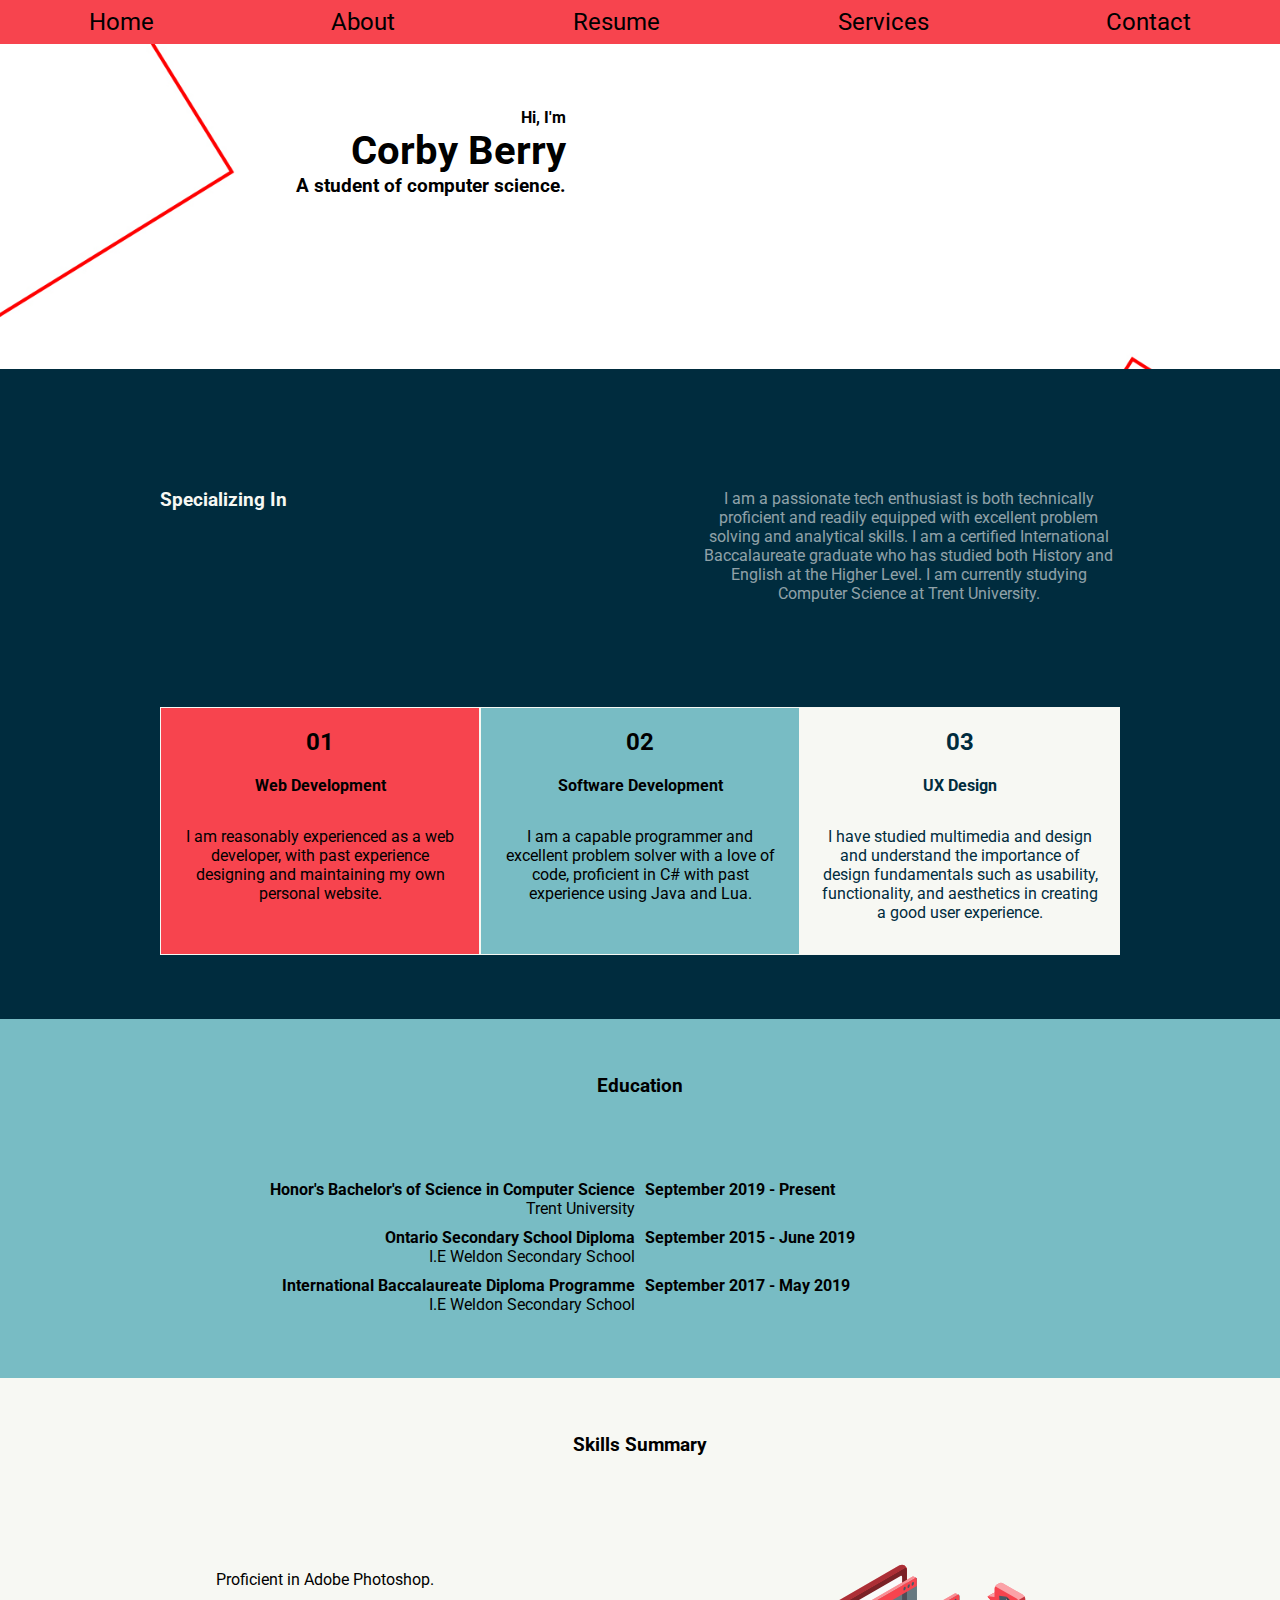
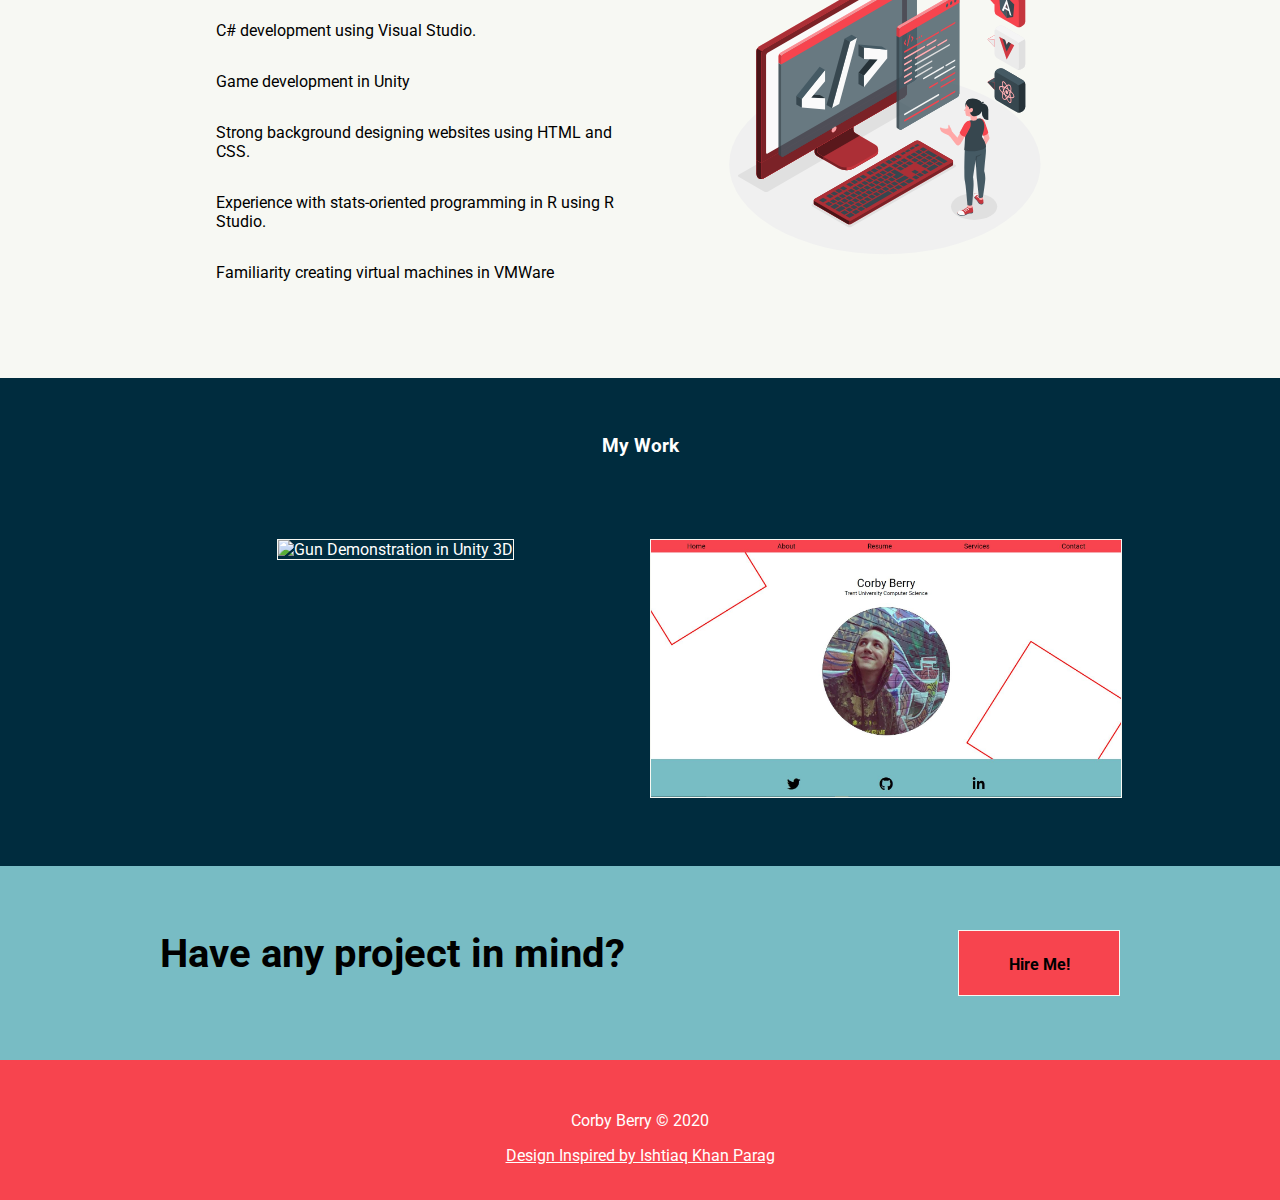
==== resume.html @ 4a59c62b "fiox" ====
<!DOCTYPE html>
<html lang="en">
<head>
    <link rel="stylesheet" href="style.css" />
    <meta charset="UTF-8">
    <script src="https://kit.fontawesome.com/0c60a75a75.js" crossorigin="anonymous"></script>
    <meta name="viewport" content="width=device-width, initial-scale=1.0">
    <title>Resume</title>
</head>
<body>

<!--Navbar-->
<nav>
    <ul>
        <a href="index.html"><li>Home</li></a>
        <a href=""><li>About</li></a>
        <a href="resume.html"><li>Resume</li></a>
        <a href=""><li>Services</li></a>
        <a href=""><li>Contact</li></a>
    </ul>
</nav>
<!--Page Body-->
<div class="layout center">
    <div>
        <header>
            <div class="grid-2">
                <div class="showcase cv" >
                    <div>Hi, I'm</div>
                    <div class="title">
                        Corby Berry
                    </div>
                    <div class="text">
                        A student of computer science.
                    </div>
                    
                </div>
                <div class="ico center">
                    <i class="fas fa-laptop-code fa-10x"></i>
                </div>
            </div>
            
        </header>
    </div>
<!--Specializing-->
    <div class ="section1">
        <div class="col container">
            <h3 class ="section-title">Specializing In</h3>
            <p>I am a passionate tech enthusiast is both technically proficient and readily equipped with excellent problem solving
                and analytical skills. I am a certified International Baccalaureate graduate who has studied both History and
                English at the Higher Level. I am currently studying Computer Science at Trent University.</p>
        </div>
        <div class="container grid-3 gapless">
            <div class ="accent">
                <h2>01</h2>
                <p class = normal>Web Development</p>
                <p class="desc">I am reasonably experienced as a web developer, with past experience designing and maintaining my own personal website.</p>
            </div>
            <div class = accent-bright>
                <h2>02</h2>
                <p class=normal>Software Development</p>
                <p class="desc">I am a capable programmer and excellent problem solver with a love of code, proficient in C# with past experience using Java and Lua.</p>
            </div>
            <div class = accent-dark>
                <h2>03</h2>
                <p class="normal">UX Design</p>
                <p class="desc">I have studied multimedia and design and understand the importance of design fundamentals such as usability, functionality, and aesthetics in creating a good user experience.</p>
            </div>
        </div>
    </div>
<!--Education-->
    <div class = "section2">
        <h3 class ="section-title">Education</h3>
        <div class="grid-3-2 container">
             <div class = "school">
                <div class="normal">Honor's Bachelor's of Science in Computer Science</div>
                <div>Trent University</div>
             </div>
                <div class="date">
                    September 2019 - Present
                </div>
             <div class = "school">
                <div class = "normal">Ontario Secondary School Diploma</div>
                <div>I.E Weldon Secondary School</div>
             </div>
                <div class="date">September 2015 - June 2019</div>
             <div class = "school">
                <div class = "normal">International Baccalaureate Diploma Programme</div>
                <div>I.E Weldon Secondary School</div>
             </div>
                <div class="date">September 2017 - May 2019</div>
        </div>
    </div>
<!--Skills-->
    <div class="section3">
        <h3 class ="section-title">Skills Summary</h3>
        <div class="grid-2 container center">
            <div>
                <ul class = "skills">
                    <li>Proficient in Adobe Photoshop.</li>
                    <li>C# development using Visual Studio.</li>
                    <li>Game development in Unity</li>
                    <li>Strong background designing websites using HTML and CSS.</li>
                    <li>Experience with stats-oriented programming in R using R Studio.</li>
                    <li>Familiarity creating virtual machines in VMWare</li>
                </ul>
            </div>
            <div>
                <img src="images/code.svg" alt="Person overseeing a large computer">
            </div>
        </div>
    </div>
<!--Work-->
    <div class="section4">
        <h3>My Work</h3>
            <div>
                <div class="grid-2 container">
                    <div>
                        <img src="https://i.gyazo.com/0b9e546daf45c6cdcbc0eeaf5a6f6036.gif" alt="Gun Demonstration in Unity 3D"/></a>
                    </div>
                    <div>
                        <img src="images/sitescrsh.JPG" alt="Screenshot of main page">
                    </div>
                </div>
            </div>
        </div>
    <div>
        <div class="section5">
            <div class="col container">
                <div class = "title bold">
                    Have any project in mind?
                </div>
                <a href="">
                    <div class = "hire">
                        <div>
                            Hire Me!
                        </div> 
                    </div>  
                </a>
                
            </div> 
        </div>
    </div>
    <footer class="">
        <p>Corby Berry &copy; 2020</p>
        <a href = "https://dribbble.com/shots/4661799-Portfolio-UI-Vol-III/attachments/1052750">Design Inspired by Ishtiaq Khan Parag</a>
    </footer>
</div>
---- style.css ----
@import url('https://fonts.googleapis.com/css2?family=Roboto&display=swap');

:root{
    --background-color: #F7F8F3;
    --hover-color: #f3f3f39a;
    --accent-main:#F7444E;
    --accent-bright: #78BCC4;
    --accent-dark: #002C3E;
}
body{
    font-family: Roboto;
    height: 100%;
    background: url("images/sitebg.jpg") no-repeat center fixed;
    background-size: cover;
    margin: 0;
    padding: 0;
}

/* Navbar */

nav {
    font-size: 1.5rem;
    background-color: var(--accent-main);
}
nav ul{
    list-style-type: none;
    display: flex;
    justify-content: space-around;
    margin: 0;
    padding: 0;
}
nav ul a{
    text-decoration: none;
    color: black;
}
nav ul li{
    cursor: pointer;
    padding: 0.5rem;
    flex: auto;
    text-align: center;
}
nav ul li:hover{
    background-color: var(--hover-color);
}

/* Showcase */

.showcase{
    display: flex;
    flex-direction: column;
    vertical-align: middle;
    text-align: center;
    margin: 5vw 5vw 5vw 5vw;
}
.profile{
    border-radius: solid black 1px;
    align-self: center;
    border-radius: 50%;
    border: solid black 1px;
}
.title{
    font-size: 2.5rem;
}
.text{
    font-size: 1.2rem;
    padding-bottom: 2em;
}

/* Socials */

.container { /* Container for grid items*/
    max-width: 960px;
    margin:auto;
    overflow: hidden;
    text-align: center;
    padding: 4rem 1rem;
}
.container a{
    color: black;
    text-decoration: none;
}
.grid-3 { /* Lays items out in grid */
    display: grid;
    grid-gap: 20px;
    grid-template-columns: 1fr 1fr 1fr;
}
.socials{
    background-color: var(--accent-bright);
}

/* About */

.about{
    background-color: var(--accent-dark);
    color: var(--background-color);
}
.grid-2 {
    display: grid;
    grid-gap: 20px;
    grid-template-columns: 1fr 1fr;
}
.center {
    text-align: center;
    margin: auto
}

/* Footer */

footer{
    color: white;
    background-color: #F7444E;
    padding: 2.2rem;
    margin: 0;
}

footer a{
    color: white;
}
/*******************/
/******Resume*******/
/*******************/
.intro{
    font-size: 3rem;
    font-weight: 700;
    text-align: center;
    margin-top: 5vw;
}
.layout{
    display: grid;
    grid-template-rows: 0.5fr 1fr 0.5fr;
}
.col{
    display: flex;
    justify-content: space-between;
}
.col p{
    width: 33vw;
    position: relative;
    top: 4.5vh;
    color: var(--hover-color);
}
.cv{
    text-align: right;
    font-weight: bolder;
}
.ico{
    padding-right: 20vw;
}
.grid-2 ul{
    list-style: none;
}
.grid-3-2{
    display: grid;
    grid-template-rows: 1fr 1fr 1fr;
    grid-template-columns: 1fr 1fr;
    grid-gap: 10px;
}
.school{
    text-align: right;
}
.date{
    text-align: left;
    font-weight: bolder;
}
.section1{
    background-color: var(--accent-dark);
}
.skills li{
    text-align: left;
    padding: 1em;
}
.section2{
    background-color: var(--accent-bright);
    margin: 0;
    padding: 0;
}
.section3{
    background-color: var(--background-color);
}
.section3 img{
    width: 70%;
    height: auto;
}
.section4{
    background-color: var(--accent-dark);
    color: white;
}
.section5{
    background-color: var(--accent-bright);
    font-weight: bold;
}
.hire{
    background-color: var(--accent-main);
    border: solid var(--background-color) 1px;
    height: 4rem;
    width: 10rem;
}
.hire div{
    padding: 1.5rem;
}
.hire:hover{
    color: var(--hover-color);
}
.layout h3{
    padding-top: 2em;
}
.normal{
    font-weight: bolder;
}
.section1 h3{
    color: var(--background-color);
}
.section h3 {
    text-decoration: underline;
}
.section1 .grid-3 div{
    border: solid var(--background-color) 1px;
}
.section4 img{
    width: 100%;
    height: auto;
    border: solid var(--background-color) 1px;
}
.gapless{
    grid-gap: 0px;
}
.desc{
    padding: 1rem;
}
.accent{
    background-color: var(--accent-main);
}
.accent-bright{
    background-color: var(--accent-bright);
}
.accent-dark{
    background-color: var(--background-color);
    color: var(--accent-dark);
}
.content{
    max-width: 100vw;
}
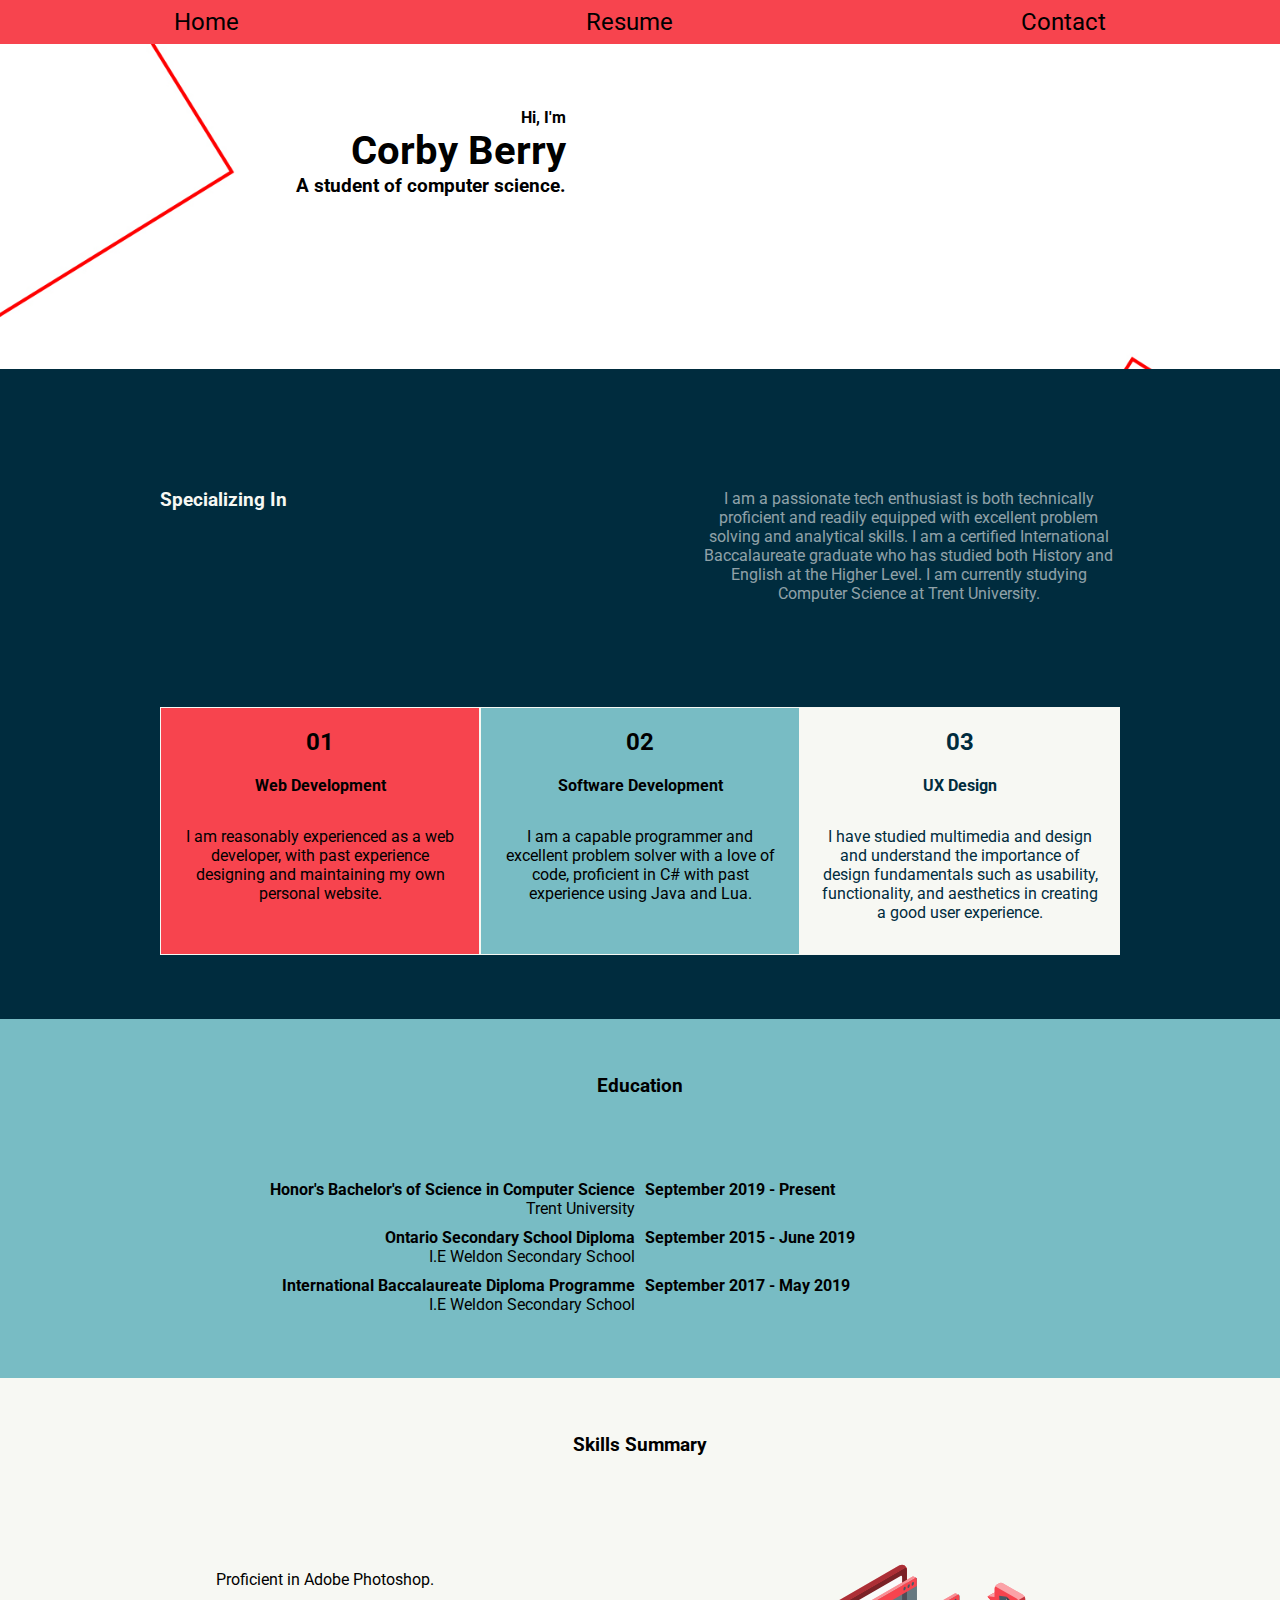
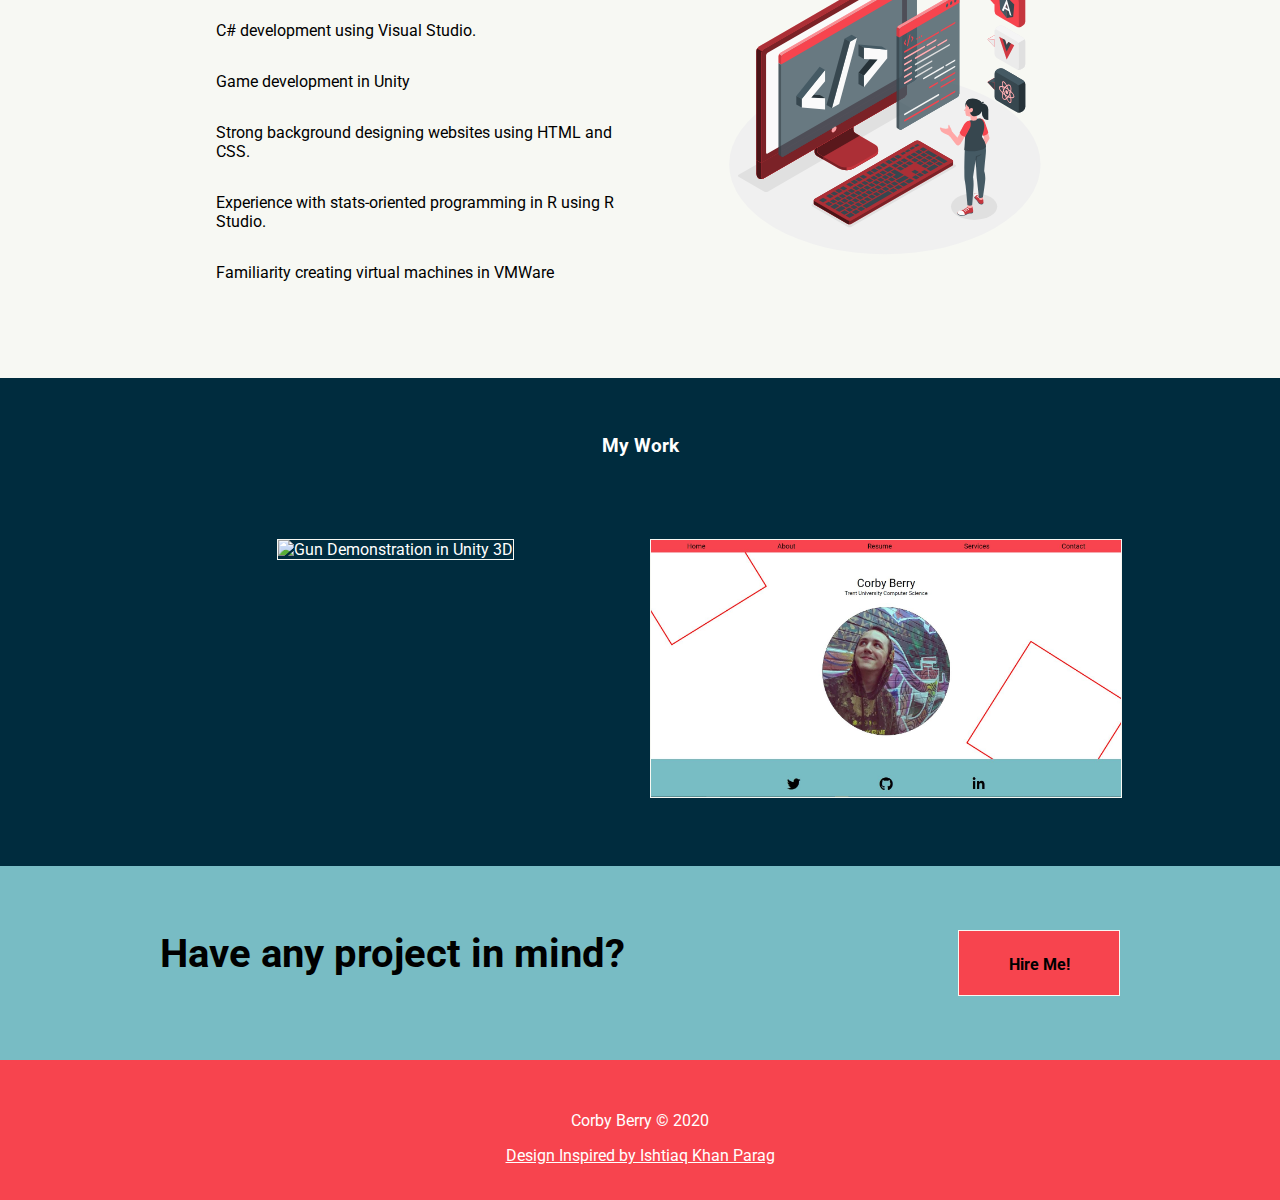
==== commit 62c97f06: "goteem" ====
--- a/resume.html
+++ b/resume.html
@@ -13,9 +13,7 @@
 <nav>
     <ul>
         <a href="index.html"><li>Home</li></a>
-        <a href=""><li>About</li></a>
         <a href="resume.html"><li>Resume</li></a>
-        <a href=""><li>Services</li></a>
         <a href=""><li>Contact</li></a>
     </ul>
 </nav>
--- a/style.css
+++ b/style.css
@@ -239,4 +239,21 @@
 }
 .content{
     max-width: 100vw;
+}
+
+@media screen and (max-width: 768px) {
+    #primary { width:100%; }
+    #secondary { width:100%; margin:0; border:none; }
+    .grid-3{
+        grid-template-columns: 1fr;
+    }
+    .grid-2{
+        grid-template-columns: 1fr;
+    }
+    .profile{
+        width: 50vw;
+    }
+    .about i {
+        font-size: 5rem;
+    }
 }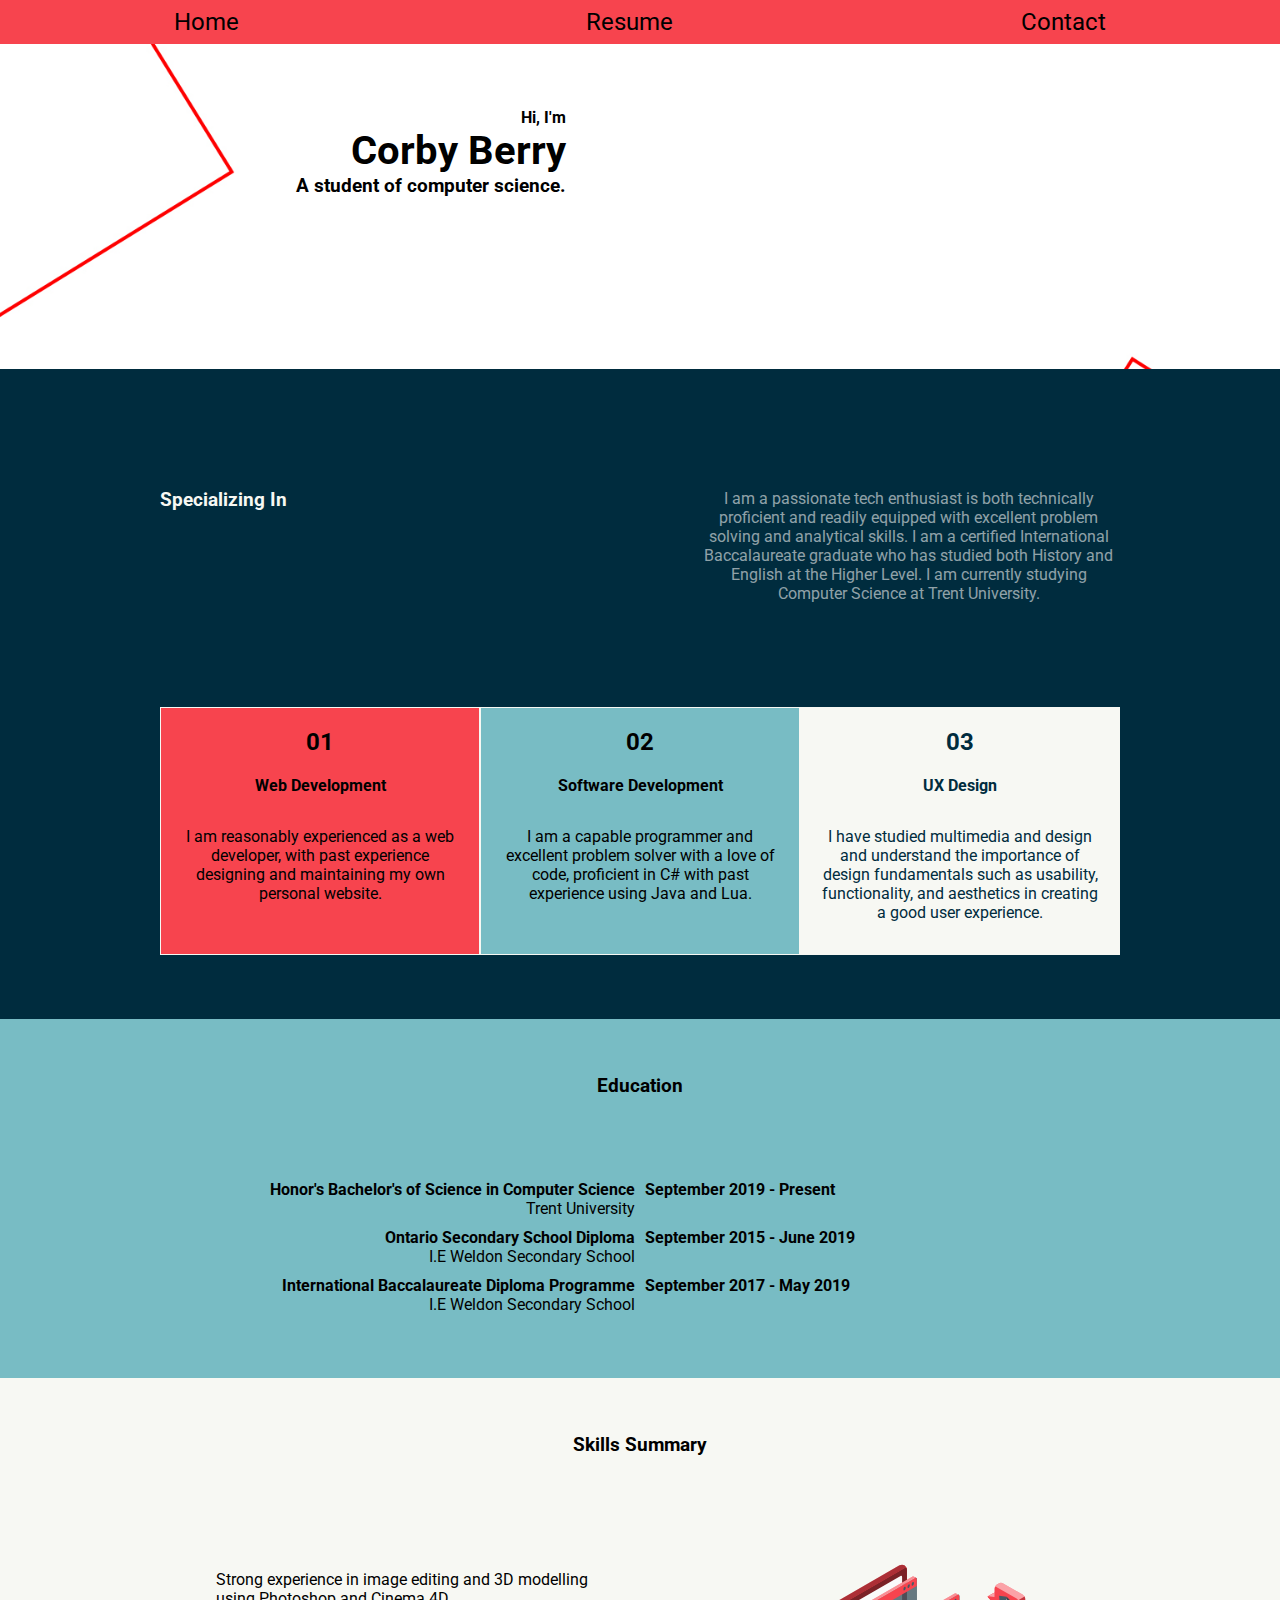
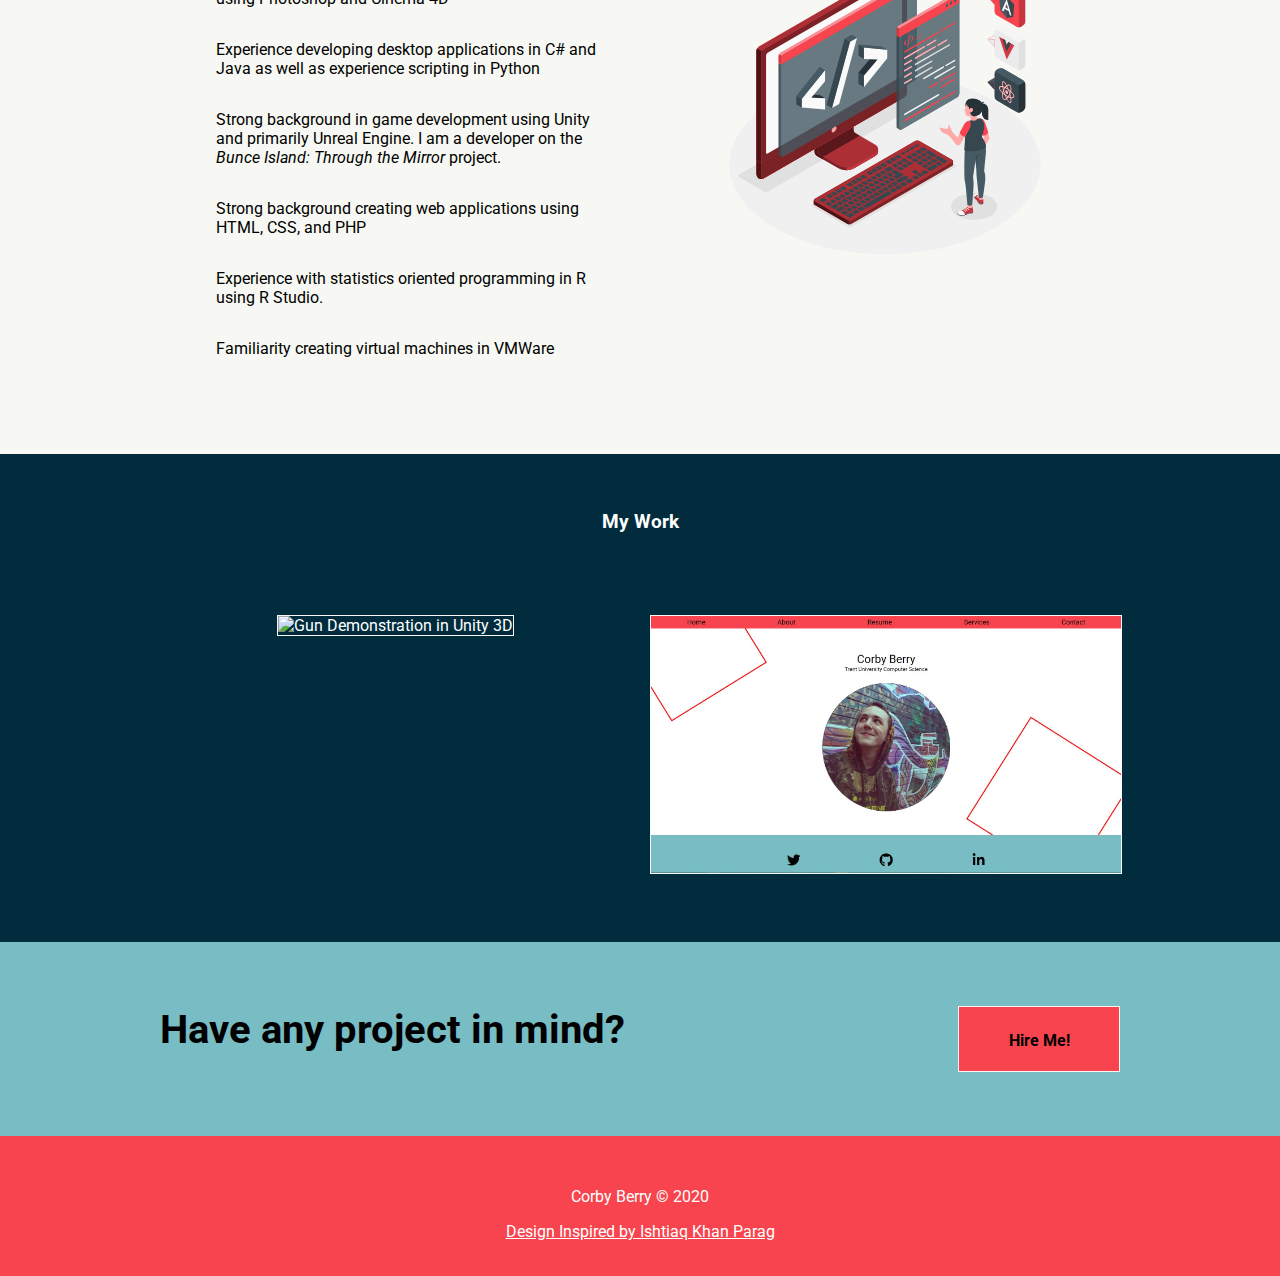
==== commit 26e0b427: "updated resume" ====
--- a/resume.html
+++ b/resume.html
@@ -94,11 +94,11 @@
         <div class="grid-2 container center">
             <div>
                 <ul class = "skills">
-                    <li>Proficient in Adobe Photoshop.</li>
-                    <li>C# development using Visual Studio.</li>
-                    <li>Game development in Unity</li>
-                    <li>Strong background designing websites using HTML and CSS.</li>
-                    <li>Experience with stats-oriented programming in R using R Studio.</li>
+                    <li>Strong experience in image editing and 3D modelling using Photoshop and Cinema 4D</li>
+                    <li>Experience developing desktop applications in C# and Java as well as experience scripting in Python</li>
+                    <li>Strong background in game development using Unity and primarily Unreal Engine. I am a developer on the <a href = "http://www.metareality.org"><i>Bunce Island: Through the Mirror</i></a> project. </li>
+                    <li>Strong background creating web applications using HTML, CSS, and PHP</li>
+                    <li>Experience with statistics oriented programming in R using R Studio.</li>
                     <li>Familiarity creating virtual machines in VMWare</li>
                 </ul>
             </div>
